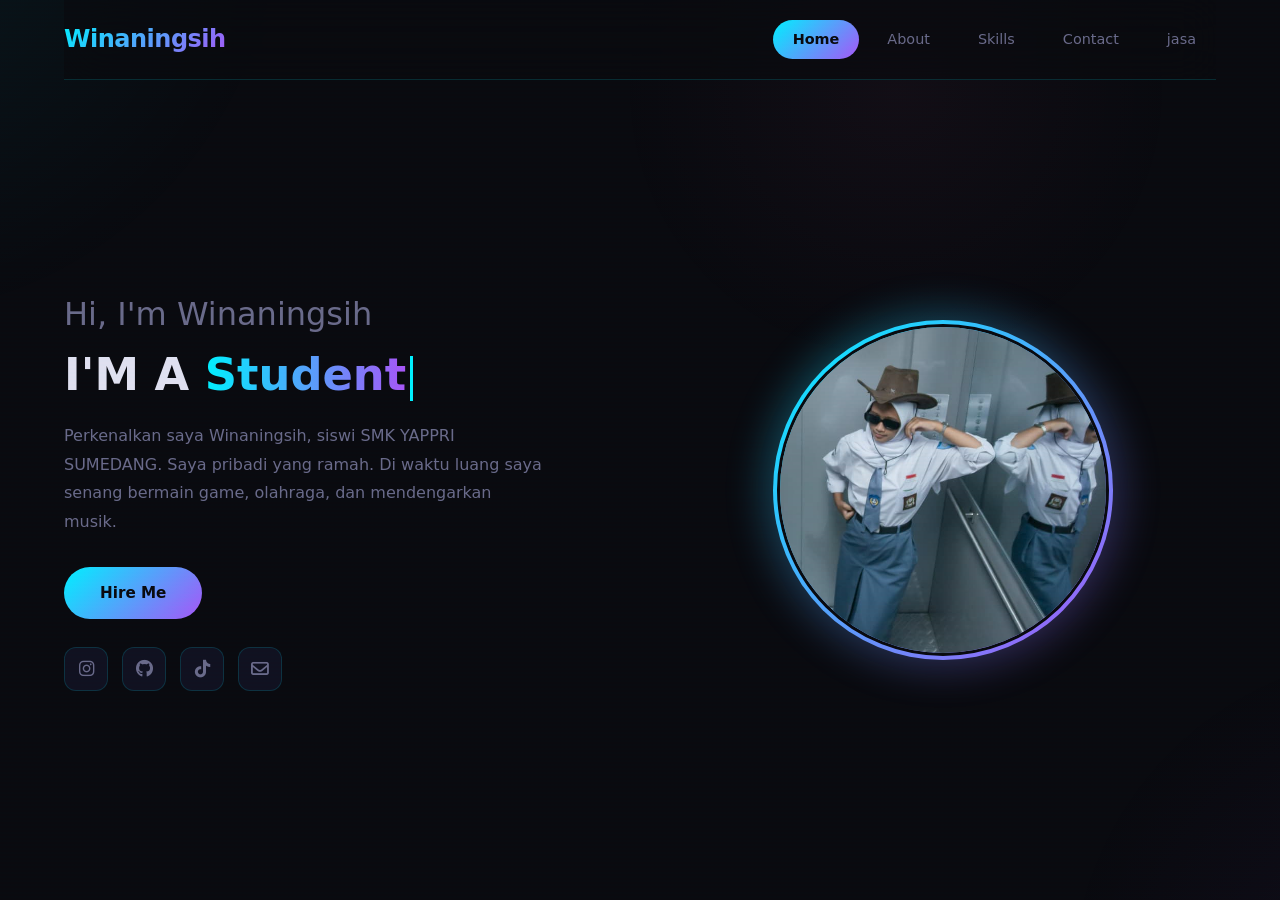
==== index.html @ 15e35d6a "Update index.html" ====
<!DOCTYPE html>
<html lang="en">

<head>
    <meta charset="UTF-8">
    <meta name="viewport" content="width=device-width, initial-scale=1.0">
    <title>Portfolio - Winaningsih</title>
    <link href="https://cdnjs.cloudflare.com/ajax/libs/font-awesome/6.0.0/css/all.min.css" rel="stylesheet">
     <link rel="stylesheet" href="style css.css">
 </head>
    <style>
        
    </style>
</head>

<body>
    <!-- Partikel latar belakang -->
    </style>
</head>

<body>
    <!-- Partikel latar belakang -->
    <div class="particles" id="particles"></div>

    <!-- Overlay untuk mobile menu -->
    <div class="nav-overlay" id="navOverlay"></div>

    <div class="container">
        <nav>
            <div class="logo">Winaningsih</div>
            <div class="nav-links" id="navLinks">
                <a data-section="home" class="active">Home</a>
                <a data-section="about">About</a>
                <a data-section="skills">Skills</a>
                <a data-section="content">Contact</a>
                <a data-section="jasa">jasa</a>
            </div>
            
            <div class="menu-btn" id="menuBtn">
                <i class="fas fa-bars"></i>
            </div>
        </nav>

        <main id="main-content">
            <!-- Home Section -->
            <section id="home" class="content-section active">
                <div class="hologram-container">
                    <div class="hero-content">
                        <h1>Hi, I'm Winaningsih</h1>
                        <h2>I'M A <span class="typewriter-text"></span><span class="typewriter-cursor"></span></h2>
                        <p>Perkenalkan saya Winaningsih, siswi SMK YAPPRI SUMEDANG. Saya pribadi yang ramah. Di waktu luang saya senang bermain game, olahraga, dan mendengarkan musik.</p>
                        <a href="#" class="btn" onclick="navigateTo('content'); return false;"><span>Hire Me</span></a>
                        <div class="social-links">
                            <a href="https://www.instagram.com/@winnn_aa_" aria-label="Instagram"><i class="fab fa-instagram"></i></a>
                            <a href="#" aria-label="GitHub"><i class="fab fa-github"></i></a>
                            <a href="https://www.tiktok.com/@ining788" aria-label="TikTok" target="_blank"><i class="fab fa-tiktok"></i></a>
                            <a href="#" aria-label="Email"><i class="far fa-envelope"></i></a>
                        </div>
                    </div>

                    <div class="profile-image">
                        <div class="profile-circle">
                            <img src="ining.jpeg" alt="Profile Winaningsih"
                                 onerror="this.style.display='none'; this.parentElement.innerHTML='<div style=\'width:100%;height:100%;border-radius:50%;background:linear-gradient(135deg,rgba(0,240,255,0.2),rgba(168,85,247,0.2));display:flex;align-items:center;justify-content:center;font-size:4rem;color:var(--accent);\'><i class=\'fas fa-user\'></i></div>';">
                        </div>
                    </div>
                </div>
            </section>

            <!-- About Section -->
            <section id="about" class="content-section">
                <div class="hologram-container">
                    <div class="timeline">
                        <div class="timeline-item">
                            <h3>About Me</h3>
                            <p>Hallo perkenalkan saya Winaningsih, saya lahir tanggal 18 Oktober 2008 Sumedang. Saya tinggal di Karanganyar, Desa Cipeundeuy, Kecamatan Jatinunggal, Kabupaten Sumedang. Saya seorang pelajar SMK YAPPRI SUMEDANG, duduk di bangku kelas 11 jurusan Teknik Informatika. Saya mengikuti ekstrakurikuler pencak silat dan bola volly. Sebelumnya saya pernah duduk di bangku SMPN 1 Jatinunggal selama 3 tahun, dan mengikuti ekstrakurikuler drumband serta bola volly.</p>
                        </div>
                    </div>
                </div>
            </section>

            <!-- Skills Section -->
            <section id="skills" class="content-section">
                <div class="hologram-container">
                    <div class="skills-grid">
                        <div class="skill-category">
                            <h3>Microsoft Office</h3>
                            <ul class="skill-list">
                                <li>
                                    Word
                                    <div class="skill-bar">
                                        <div class="skill-progress" data-width="95"></div>
                                    </div>
                                </li>
                                <li>
                                    Excel
                                    <div class="skill-bar">
                                        <div class="skill-progress" data-width="90"></div>
                                    </div>
                                </li>
                                <li>
                                    Power Point
                                    <div class="skill-bar">
                                        <div class="skill-progress" data-width="85"></div>
                                    </div>
                                </li>
                            </ul>
                        </div>
                        <div class="skill-category">
                            <h3>Web Development</h3>
                            <ul class="skill-list">
                                <li>
                                    HTML
                                    <div class="skill-bar">
                                        <div class="skill-progress" data-width="90"></div>
                                    </div>
                                </li>
                                <li>
                                    CSS
                                    <div class="skill-bar">
                                        <div class="skill-progress" data-width="85"></div>
                                    </div>
                                </li>
                                <li>
                                    JavaScript
                                    <div class="skill-bar">
                                        <div class="skill-progress" data-width="75"></div>
                                    </div>
                                </li>
                            </ul>
                        </div>
                    </div>
                </div>
            </section>
            

            <!-- Contact Section -->
            <section id="content" class="content-section">
                <div class="hologram-container">
                    <div class="content-grid">
                        <h2>CONTACT ME</h2>
                    </div>
                    <form class="contact-form" id="contactForm">
                        <div class="input-field">
                            <input type="text" placeholder="Full Name" required>
                        </div>
                        <div class="input-field">
                            <input type="email" placeholder="Email Address" required>
                        </div>
                        <div class="input-field">
                            <textarea placeholder="Your Message..." required></textarea>
                        </div>
                        <button type="submit" class="btn-submit"><span>Kirim Pesan</span></button>
                    </form>
                </div>
            </section>
        </main>
    </div>
    
 <!-- jasa Section -->
            <section id="jasa" class="content-section">
                <div class="hologram-container">
                    <div class="skills-grid">
                        <div class="skill-category">
                            <h3>jasa</h3>
                            <ul class="skill-list">
                                <li>
                                    jasa pembuatan WEBSITE
                                    <div class="skill-bar">
                                        <P class="desc">
                                        <div class="skill-progress" data-width="95"></div>
                                    </div>
                                </li>
                                <li>
                                    jasa kurir
                                    <div class="skill-bar">
                                        <div class="skill-progress" data-width="90"></div>
                                    </div>
                                </li>
                                <li>
                                    jasa desain
                                    <div class="skill-bar">
                                        <div class="skill-progress" data-width="85"></div>
                                    </div>
                                </li>
                            </ul>
                        </div>
                        <div class="skill-category">
                            <h3>jasa</h3>
                            <ul class="skill-list">
                                <li>
                                    jasa bikin makalah
                                    <div class="skill-bar">
                                        <div class="skill-progress" data-width="90"></div>
                                    </div>
                                </li>
                                <li>
                                    jasa fotografer
                                    <div class="skill-bar">
                                        <div class="skill-progress" data-width="85"></div>
                                    </div>
                                </li>
                                <li>
                                    Jasa editing
                                    <div class="skill-bar">
                                        <div class="skill-progress" data-width="75"></div>
                                    </div>
                                </li>
                            </ul>
                        </div>
                    </div>
                </div>
            </section>
    
    <!-- Toast notification -->
    <div class="toast" id="toast">
        <i class="fas fa-check-circle"></i>
        <span id="toastMessage">Pesan berhasil dikirim!</span>
    </div>

   <script src="script js.js"></script>
    
</body>
</html>
---- style css.css ----
/* ===== RESET & BASE ===== */
        *, *::before, *::after {
            margin: 0;
            padding: 0;
            box-sizing: border-box;
        }

        :root {
            --bg: #0a0a0f;
            --bg-card: rgba(15, 15, 25, 0.85);
            --fg: #e0e0f0;
            --muted: #6a6a8a;
            --accent: #00f0ff;
            --accent2: #a855f7;
            --accent3: #f472b6;
            --border: rgba(0, 240, 255, 0.15);
            --glow: rgba(0, 240, 255, 0.3);
            --card: rgba(20, 20, 40, 0.7);
            --radius: 16px;
        }

        html {
            scroll-behavior: smooth;
        }

        body {
            font-family: 'Segoe UI', system-ui, -apple-system, sans-serif;
            background: var(--bg);
            color: var(--fg);
            min-height: 100vh;
            overflow-x: hidden;
            line-height: 1.6;
        }

        /* ===== BACKGROUND ATMOSPHERE ===== */
        body::before {
            content: '';
            position: fixed;
            top: -50%;
            left: -50%;
            width: 200%;
            height: 200%;
            background: 
                radial-gradient(ellipse 600px 600px at 20% 20%, rgba(0, 240, 255, 0.06) 0%, transparent 70%),
                radial-gradient(ellipse 500px 500px at 80% 80%, rgba(168, 85, 247, 0.05) 0%, transparent 70%),
                radial-gradient(ellipse 400px 400px at 60% 30%, rgba(244, 114, 182, 0.04) 0%, transparent 70%);
            z-index: 0;
            pointer-events: none;
            animation: bgDrift 20s ease-in-out infinite alternate;
        }

        @keyframes bgDrift {
            0% { transform: translate(0, 0) rotate(0deg); }
            100% { transform: translate(-30px, 20px) rotate(2deg); }
        }

        /* ===== SCANLINE OVERLAY ===== */
        body::after {
            content: '';
            position: fixed;
            inset: 0;
            background: repeating-linear-gradient(
                0deg,
                transparent,
                transparent 2px,
                rgba(0, 240, 255, 0.008) 2px,
                rgba(0, 240, 255, 0.008) 4px
            );
            pointer-events: none;
            z-index: 9999;
        }

        /* ===== CONTAINER ===== */
        .container {
            position: relative;
            z-index: 1;
            max-width: 1200px;
            margin: 0 auto;
            padding: 0 24px;
        }

        /* ===== NAVBAR ===== */
        nav {
            display: flex;
            align-items: center;
            justify-content: space-between;
            padding: 20px 0;
            position: sticky;
            top: 0;
            z-index: 100;
            backdrop-filter: blur(20px);
            -webkit-backdrop-filter: blur(20px);
            background: rgba(10, 10, 15, 0.7);
            border-bottom: 1px solid var(--border);
        }

        .logo {
            font-size: 1.5rem;
            font-weight: 800;
            background: linear-gradient(135deg, var(--accent), var(--accent2));
            -webkit-background-clip: text;
            -webkit-text-fill-color: transparent;
            background-clip: text;
            letter-spacing: -0.5px;
        }

        .nav-links {
            display: flex;
            gap: 8px;
        }

        .nav-links a {
            color: var(--muted);
            text-decoration: none;
            padding: 8px 20px;
            border-radius: 100px;
            font-size: 0.9rem;
            font-weight: 500;
            transition: all 0.3s ease;
            cursor: pointer;
            position: relative;
            overflow: hidden;
        }

        .nav-links a::before {
            content: '';
            position: absolute;
            inset: 0;
            background: linear-gradient(135deg, var(--accent), var(--accent2));
            opacity: 0;
            border-radius: 100px;
            transition: opacity 0.3s ease;
        }

        .nav-links a:hover {
            color: var(--fg);
        }

        .nav-links a:hover::before {
            opacity: 0.1;
        }

        .nav-links a.active {
            color: var(--bg);
            background: linear-gradient(135deg, var(--accent), var(--accent2));
            font-weight: 600;
        }

        .nav-links a.active::before {
            display: none;
        }

        .menu-btn {
            display: none;
            color: var(--accent);
            font-size: 1.4rem;
            cursor: pointer;
            padding: 8px;
        }

        /* ===== SECTION TRANSITIONS ===== */
        .content-section {
            display: none;
            opacity: 0;
            transform: translateY(20px);
            animation: none;
        }

        .content-section.active {
            display: block;
            animation: fadeSlideIn 0.6s ease forwards;
        }

        @keyframes fadeSlideIn {
            0% {
                opacity: 0;
                transform: translateY(30px);
            }
            100% {
                opacity: 1;
                transform: translateY(0);
            }
        }

        /* ===== HOLOGRAM CONTAINER ===== */
        .hologram-container {
            min-height: calc(100vh - 80px);
            display: flex;
            align-items: center;
            justify-content: center;
            padding: 40px 0;
        }

        /* ===== HERO / HOME ===== */
        #home .hologram-container {
            display: grid;
            grid-template-columns: 1fr 1fr;
            gap: 60px;
            align-items: center;
        }

        .hero-content h1 {
            font-size: 2rem;
            font-weight: 300;
            color: var(--muted);
            margin-bottom: 8px;
        }

        .hero-content h2 {
            font-size: 2.8rem;
            font-weight: 800;
            margin-bottom: 20px;
            line-height: 1.2;
        }

        .typewriter-text {
            background: linear-gradient(90deg, var(--accent), var(--accent2), var(--accent3));
            background-size: 200% auto;
            -webkit-background-clip: text;
            -webkit-text-fill-color: transparent;
            background-clip: text;
            animation: gradientShift 3s ease infinite;
        }

        @keyframes gradientShift {
            0%, 100% { background-position: 0% center; }
            50% { background-position: 200% center; }
        }

        .typewriter-cursor {
            display: inline-block;
            width: 3px;
            height: 1em;
            background: var(--accent);
            margin-left: 4px;
            vertical-align: text-bottom;
            animation: blink 0.8s step-end infinite;
        }

        @keyframes blink {
            0%, 100% { opacity: 1; }
            50% { opacity: 0; }
        }

        .hero-content p {
            color: var(--muted);
            font-size: 1rem;
            line-height: 1.8;
            margin-bottom: 30px;
            max-width: 480px;
        }

        .btn {
            display: inline-flex;
            align-items: center;
            gap: 8px;
            padding: 14px 36px;
            background: linear-gradient(135deg, var(--accent), var(--accent2));
            color: var(--bg);
            text-decoration: none;
            border-radius: 100px;
            font-weight: 700;
            font-size: 0.95rem;
            transition: all 0.3s ease;
            border: none;
            cursor: pointer;
            position: relative;
            overflow: hidden;
        }

        .btn::before {
            content: '';
            position: absolute;
            inset: 0;
            background: linear-gradient(135deg, var(--accent2), var(--accent3));
            opacity: 0;
            transition: opacity 0.3s ease;
            border-radius: 100px;
        }

        .btn:hover {
            transform: translateY(-2px);
            box-shadow: 0 8px 30px rgba(0, 240, 255, 0.3);
        }

        .btn:hover::before {
            opacity: 1;
        }

        .btn span {
            position: relative;
            z-index: 1;
        }

        .social-links {
            display: flex;
            gap: 14px;
            margin-top: 28px;
        }

        .social-links a {
            width: 44px;
            height: 44px;
            display: flex;
            align-items: center;
            justify-content: center;
            border-radius: 12px;
            border: 1px solid var(--border);
            color: var(--muted);
            text-decoration: none;
            font-size: 1.1rem;
            transition: all 0.3s ease;
            background: var(--card);
        }

        .social-links a:hover {
            color: var(--accent);
            border-color: var(--accent);
            transform: translateY(-3px);
            box-shadow: 0 6px 20px rgba(0, 240, 255, 0.15);
        }

        /* ===== PROFILE IMAGE ===== */
        .profile-image {
            display: flex;
            justify-content: center;
            align-items: center;
        }

        .profile-circle {
            width: 340px;
            height: 340px;
            border-radius: 50%;
            padding: 4px;
            background: linear-gradient(135deg, var(--accent), var(--accent2), var(--accent3), var(--accent));
            background-size: 300% 300%;
            animation: borderRotate 4s ease infinite;
            position: relative;
        }

        .profile-circle::before {
            content: '';
            position: absolute;
            inset: -8px;
            border-radius: 50%;
            background: linear-gradient(135deg, var(--accent), var(--accent2), var(--accent3), var(--accent));
            background-size: 300% 300%;
            animation: borderRotate 4s ease infinite;
            opacity: 0.3;
            filter: blur(20px);
            z-index: -1;
        }

        @keyframes borderRotate {
            0%, 100% { background-position: 0% 50%; }
            50% { background-position: 100% 50%; }
        }

        .profile-circle img {
            width: 100%;
            height: 100%;
            border-radius: 50%;
            object-fit: cover;
            border: 3px solid var(--bg);
        }

        /* ===== ABOUT SECTION ===== */
        .timeline {
            width: 100%;
            max-width: 750px;
            position: relative;
        }

        .timeline::before {
            content: '';
            position: absolute;
            left: 20px;
            top: 0;
            bottom: 0;
            width: 2px;
            background: linear-gradient(to bottom, var(--accent), var(--accent2), transparent);
        }

        .timeline-item {
            position: relative;
            padding-left: 56px;
            margin-bottom: 40px;
        }

        .timeline-item::before {
            content: '';
            position: absolute;
            left: 12px;
            top: 8px;
            width: 18px;
            height: 18px;
            border-radius: 50%;
            background: var(--bg);
            border: 3px solid var(--accent);
            box-shadow: 0 0 15px var(--glow);
        }

        .timeline-item h3 {
            font-size: 1.5rem;
            font-weight: 700;
            margin-bottom: 14px;
            background: linear-gradient(135deg, var(--accent), var(--accent2));
            -webkit-background-clip: text;
            -webkit-text-fill-color: transparent;
            background-clip: text;
        }

        .timeline-item p {
            color: var(--muted);
            font-size: 1rem;
            line-height: 1.9;
            background: var(--card);
            padding: 24px;
            border-radius: var(--radius);
            border: 1px solid var(--border);
            backdrop-filter: blur(10px);
        }

        /* ===== SKILLS SECTION ===== */
        .skills-grid {
            width: 100%;
            max-width: 900px;
            display: grid;
            grid-template-columns: 1fr 1fr;
            gap: 40px;
        }

        .skill-category {
            background: var(--card);
            border: 1px solid var(--border);
            border-radius: var(--radius);
            padding: 30px;
            backdrop-filter: blur(10px);
            transition: all 0.3s ease;
        }

        .skill-category:hover {
            border-color: rgba(0, 240, 255, 0.3);
            transform: translateY(-4px);
            box-shadow: 0 12px 40px rgba(0, 0, 0, 0.3);
        }

        .skill-category h3 {
            font-size: 1.2rem;
            font-weight: 700;
            margin-bottom: 24px;
            color: var(--accent);
            text-transform: uppercase;
            letter-spacing: 1.5px;
            font-size: 0.85rem;
        }

        .skill-list {
            list-style: none;
            display: flex;
            flex-direction: column;
            gap: 20px;
        }

        .skill-list li {
            display: flex;
            flex-direction: column;
            gap: 8px;
            font-size: 0.9rem;
            font-weight: 600;
            color: var(--fg);
        }

        .skill-bar {
            width: 100%;
            height: 8px;
            background: rgba(255, 255, 255, 0.06);
            border-radius: 100px;
            overflow: hidden;
            position: relative;
        }

        .skill-progress {
            height: 100%;
            border-radius: 100px;
            background: linear-gradient(90deg, var(--accent), var(--accent2));
            position: relative;
            width: 0;
            transition: width 1.2s cubic-bezier(0.22, 1, 0.36, 1);
        }

        .skill-progress::after {
            content: '';
            position: absolute;
            right: 0;
            top: 50%;
            transform: translateY(-50%);
            width: 14px;
            height: 14px;
            border-radius: 50%;
            background: var(--accent);
            box-shadow: 0 0 10px var(--glow), 0 0 20px var(--glow);
            opacity: 0;
            transition: opacity 0.5s ease 1s;
        }

        .content-section.active .skill-progress::after {
            opacity: 1;
        }

        /* ===== CONTACT SECTION ===== */
        #content .hologram-container {
            flex-direction: column;
            gap: 36px;
        }

        #content h2 {
            font-size: 2.4rem;
            font-weight: 800;
            background: linear-gradient(135deg, var(--accent), var(--accent2));
            -webkit-background-clip: text;
            -webkit-text-fill-color: transparent;
            background-clip: text;
            text-align: center;
        }

        .contact-form {
            width: 100%;
            max-width: 550px;
            display: flex;
            flex-direction: column;
            gap: 18px;
        }

        .input-field {
            position: relative;
        }

        .input-field input,
        .input-field textarea {
            width: 100%;
            padding: 16px 20px;
            background: var(--card);
            border: 1px solid var(--border);
            border-radius: 12px;
            color: var(--fg);
            font-size: 0.95rem;
            font-family: inherit;
            outline: none;
            transition: all 0.3s ease;
            backdrop-filter: blur(10px);
        }

        .input-field input::placeholder,
        .input-field textarea::placeholder {
            color: var(--muted);
        }

        .input-field input:focus,
        .input-field textarea:focus {
            border-color: var(--accent);
            box-shadow: 0 0 0 3px rgba(0, 240, 255, 0.1);
        }

        .input-field textarea {
            resize: vertical;
            min-height: 120px;
        }

        .btn-submit {
            align-self: flex-start;
            padding: 14px 40px;
            background: linear-gradient(135deg, var(--accent), var(--accent2));
            color: var(--bg);
            border: none;
            border-radius: 100px;
            font-weight: 700;
            font-size: 0.95rem;
            cursor: pointer;
            transition: all 0.3s ease;
            font-family: inherit;
            position: relative;
            overflow: hidden;
        }

        .btn-submit::before {
            content: '';
            position: absolute;
            inset: 0;
            background: linear-gradient(135deg, var(--accent2), var(--accent3));
            opacity: 0;
            transition: opacity 0.3s ease;
        }

        .btn-submit:hover {
            transform: translateY(-2px);
            box-shadow: 0 8px 30px rgba(0, 240, 255, 0.3);
        }

        .btn-submit:hover::before {
            opacity: 1;
        }

        .btn-submit span {
            position: relative;
            z-index: 1;
        }

      /*==== JASA ====*/
.skills-grid {
            width: 100%;
            max-width: 900px;
            display: grid;
            grid-template-columns: 1fr 1fr;
            gap: 40px;
        }

        .skill-category {
            background: var(--card);
            border: 1px solid var(--border);
            border-radius: var(--radius);
            padding: 30px;
            backdrop-filter: blur(10px);
            transition: all 0.3s ease;
        }

        .skill-category:hover {
            border-color: rgba(0, 240, 255, 0.3);
            transform: translateY(-4px);
            box-shadow: 0 12px 40px rgba(0, 0, 0, 0.3);
        }

        .skill-category h3 {
            font-size: 1.2rem;
            font-weight: 700;
            margin-bottom: 24px;
            color: var(--accent);
            text-transform: uppercase;
            letter-spacing: 1.5px;
            font-size: 0.85rem;
        }

        .skill-list {
            list-style: none;
            display: flex;
            flex-direction: column;
            gap: 20px;
        }

        .skill-list li {
            display: flex;
            flex-direction: column;
            gap: 8px;
            font-size: 0.9rem;
            font-weight: 600;
            color: var(--fg);
        }

        .skill-bar {
            width: 100%;
            height: 8px;
            background: rgba(255, 255, 255, 0.06);
            border-radius: 100px;
            overflow: hidden;
            position: relative;
        }

        .skill-progress {
            height: 100%;
            border-radius: 100px;
            background: linear-gradient(90deg, var(--accent), var(--accent2));
            position: relative;
            width: 0;
            transition: width 1.2s cubic-bezier(0.22, 1, 0.36, 1);
        }

        .skill-progress::after {
            content: '';
            position: absolute;
            right: 0;
            top: 50%;
            transform: translateY(-50%);
            width: 14px;
            height: 14px;
            border-radius: 50%;
            background: var(--accent);
            box-shadow: 0 0 10px var(--glow), 0 0 20px var(--glow);
            opacity: 0;
            transition: opacity 0.5s ease 1s;
        }

        .content-section.active .skill-progress::after {
            opacity: 1;
        }
        /* ===== TOAST ===== */
        .toast {
            position: fixed;
            bottom: 30px;
            right: 30px;
            background: var(--card);
            border: 1px solid var(--accent);
            border-radius: 12px;
            padding: 16px 24px;
            color: var(--fg);
            font-size: 0.9rem;
            backdrop-filter: blur(20px);
            box-shadow: 0 10px 40px rgba(0, 0, 0, 0.4);
            transform: translateY(120%);
            opacity: 0;
            transition: all 0.4s cubic-bezier(0.22, 1, 0.36, 1);
            z-index: 10000;
            display: flex;
            align-items: center;
            gap: 10px;
        }

        .toast.show {
            transform: translateY(0);
            opacity: 1;
        }

        .toast i {
            color: var(--accent);
            font-size: 1.2rem;
        }

        /* ===== FLOATING PARTICLES ===== */
        .particles {
            position: fixed;
            inset: 0;
            pointer-events: none;
            z-index: 0;
            overflow: hidden;
        }

        .particle {
            position: absolute;
            width: 3px;
            height: 3px;
            background: var(--accent);
            border-radius: 50%;
            opacity: 0;
            animation: floatUp linear infinite;
        }

        @keyframes floatUp {
            0% {
                opacity: 0;
                transform: translateY(100vh) scale(0);
            }
            10% {
                opacity: 0.6;
            }
            90% {
                opacity: 0.2;
            }
            100% {
                opacity: 0;
                transform: translateY(-10vh) scale(1);
            }
        }

        /* ===== RESPONSIVE ===== */
        @media (max-width: 900px) {
            #home .hologram-container {
                grid-template-columns: 1fr;
                text-align: center;
                gap: 40px;
            }

            .hero-content p {
                max-width: 100%;
            }

            .social-links {
                justify-content: center;
            }

            .profile-circle {
                width: 260px;
                height: 260px;
            }

            .skills-grid {
                grid-template-columns: 1fr;
            }

            .timeline::before {
                left: 10px;
            }

            .timeline-item {
                padding-left: 40px;
            }

            .timeline-item::before {
                left: 2px;
            }
        }

        @media (max-width: 640px) {
            .nav-links {
                position: fixed;
                top: 0;
                right: -100%;
                width: 70%;
                max-width: 280px;
                height: 100vh;
                background: rgba(10, 10, 20, 0.97);
                backdrop-filter: blur(30px);
                flex-direction: column;
                padding: 80px 30px 30px;
                gap: 6px;
                transition: right 0.4s cubic-bezier(0.22, 1, 0.36, 1);
                border-left: 1px solid var(--border);
            }

            .nav-links.open {
                right: 0;
            }

            .nav-links a {
                padding: 14px 20px;
                border-radius: 12px;
                font-size: 1rem;
            }

            .menu-btn {
                display: block;
                z-index: 200;
            }

            .hero-content h2 {
                font-size: 2rem;
            }

            .profile-circle {
                width: 200px;
                height: 200px;
            }

            #content h2 {
                font-size: 1.8rem;
            }
        }

        /* ===== MOBILE OVERLAY ===== */
        .nav-overlay {
            position: fixed;
            inset: 0;
            background: rgba(0, 0, 0, 0.5);
            z-index: 98;
            opacity: 0;
            pointer-events: none;
            transition: opacity 0.3s ease;
        }

        .nav-overlay.show {
            opacity: 1;
            pointer-events: all;
        }
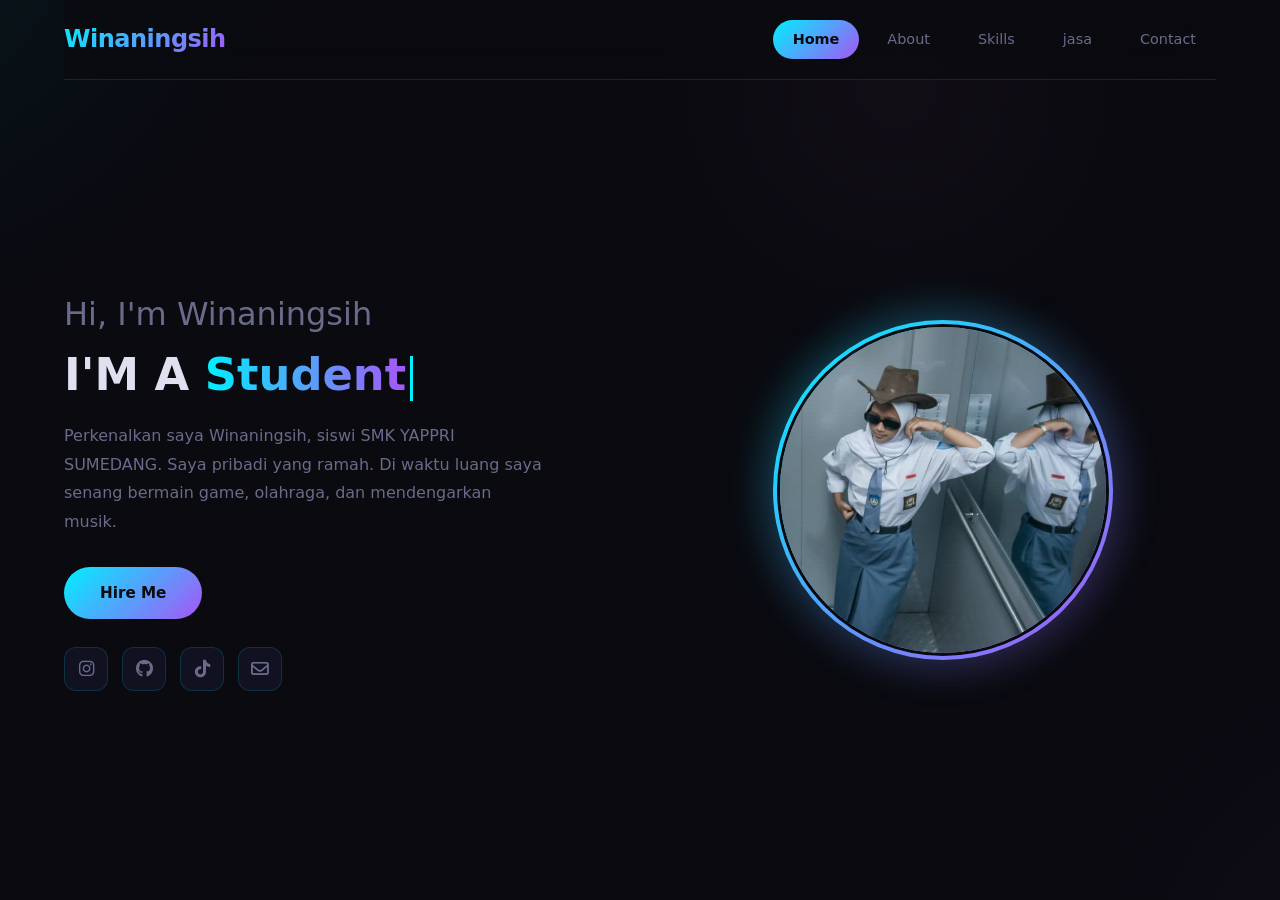
==== commit abaf16a0: "Update index.html" ====
--- a/index.html
+++ b/index.html
@@ -32,8 +32,8 @@
                 <a data-section="home" class="active">Home</a>
                 <a data-section="about">About</a>
                 <a data-section="skills">Skills</a>
-                <a data-section="content">Contact</a>
                 <a data-section="jasa">jasa</a>
+                 <a data-section="content">Contact</a>
             </div>
             
             <div class="menu-btn" id="menuBtn">
@@ -84,22 +84,22 @@
                 <div class="hologram-container">
                     <div class="skills-grid">
                         <div class="skill-category">
-                            <h3>Microsoft Office</h3>
+                            <h3>My skill</h3>
                             <ul class="skill-list">
                                 <li>
-                                    Word
+                                    pembuatan poster
                                     <div class="skill-bar">
                                         <div class="skill-progress" data-width="95"></div>
                                     </div>
                                 </li>
                                 <li>
-                                    Excel
+                                    kurir
                                     <div class="skill-bar">
                                         <div class="skill-progress" data-width="90"></div>
                                     </div>
                                 </li>
                                 <li>
-                                    Power Point
+                                    desain
                                     <div class="skill-bar">
                                         <div class="skill-progress" data-width="85"></div>
                                     </div>
@@ -107,22 +107,22 @@
                             </ul>
                         </div>
                         <div class="skill-category">
-                            <h3>Web Development</h3>
+                            <h3>My skill</h3>
                             <ul class="skill-list">
                                 <li>
-                                    HTML
+                                    bikin makalah
                                     <div class="skill-bar">
                                         <div class="skill-progress" data-width="90"></div>
                                     </div>
                                 </li>
                                 <li>
-                                    CSS
+                                    fotografer
                                     <div class="skill-bar">
                                         <div class="skill-progress" data-width="85"></div>
                                     </div>
                                 </li>
                                 <li>
-                                    JavaScript
+                                    editing
                                     <div class="skill-bar">
                                         <div class="skill-progress" data-width="75"></div>
                                     </div>
@@ -132,9 +132,85 @@
                     </div>
                 </div>
             </section>
-            
-
-            <!-- Contact Section -->
+    
+       <!-- jasa Section -->
+    <section id="jasa" class="content-section">
+        <div class="hologram-container">
+            <div class="skills-grid">
+                <div class="skill-category">
+                    <h3>jasa</h3>
+                    <ul class="skill-list">
+                        <li>
+                            <strong>Jasa Pembuatan Poster</strong> - Rp 50.000
+                            <br>
+                            <small>Desain poster kreatif untuk promosi acara.</small>
+                            <div class="skill-bar">
+                                <div class="skill-progress" data-width="95"></div>
+                            </div>
+                            <!-- Tombol WhatsApp -->
+                            <a href="https://wa.me/6281223390405?text=Halo%20saya%20ingin%20memesan%20Jasa%20Pembuatan%20Poster" target="_blank" style="display: inline-block; margin-top: 10px; padding: 6px 12px; background-color: #25D366; color: #fff; text-decoration: none; border-radius: 4px; font-size: 0.8rem; font-weight: bold;">Pesan via WhatsApp</a>
+                        </li>
+                        <li>
+                            <strong>Jasa Kurir</strong> - Rp 15.000
+                            <br>
+                            <small>Pengantaran dokumen cepat dan aman.</small>
+                            <div class="skill-bar">
+                                <div class="skill-progress" data-width="90"></div>
+                            </div>
+                            <!-- Tombol WhatsApp -->
+                            <a href="https://wa.me/6281223390405?text=Halo%20saya%20ingin%20memesan%20Jasa%20Kurir" target="_blank" style="display: inline-block; margin-top: 10px; padding: 6px 12px; background-color: #25D366; color: #fff; text-decoration: none; border-radius: 4px; font-size: 0.8rem; font-weight: bold;">Pesan via WhatsApp</a>
+                        </li>
+                        <li>
+                            <strong>Jasa Desain</strong> - Rp 75.000
+                            <br>
+                            <small>Desain logo dan banner usaha.</small>
+                            <div class="skill-bar">
+                                <div class="skill-progress" data-width="85"></div>
+                            </div>
+                            <!-- Tombol WhatsApp -->
+                            <a href="https://wa.me/6281223390405?text=Halo%20saya%20ingin%20memesan%20Jasa%20Desain" target="_blank" style="display: inline-block; margin-top: 10px; padding: 6px 12px; background-color: #25D366; color: #fff; text-decoration: none; border-radius: 4px; font-size: 0.8rem; font-weight: bold;">Pesan via WhatsApp</a>
+                        </li>
+                    </ul>
+                </div>
+                <div class="skill-category">
+                    <h3>jasa</h3>
+                    <ul class="skill-list">
+                        <li>
+                            <strong>Jasa Bikin Makalah</strong> - Rp 25.000
+                            <br>
+                            <small>Ketik makalah rapi sesuai EYD.</small>
+                            <div class="skill-bar">
+                                <div class="skill-progress" data-width="90"></div>
+                            </div>
+                            <!-- Tombol WhatsApp -->
+                            <a href="https://wa.me/6281223390405?text=Halo%20saya%20ingin%20memesan%20Jasa%20Bikin%20Makalah" target="_blank" style="display: inline-block; margin-top: 10px; padding: 6px 12px; background-color: #25D366; color: #fff; text-decoration: none; border-radius: 4px; font-size: 0.8rem; font-weight: bold;">Pesan via WhatsApp</a>
+                        </li>
+                        <li>
+                            <strong>Jasa Fotografer</strong> - Rp 100.000
+                            <br>
+                            <small>Dokumentasi acara dengan hasil profesional.</small>
+                            <div class="skill-bar">
+                                <div class="skill-progress" data-width="85"></div>
+                            </div>
+                            <!-- Tombol WhatsApp -->
+                            <a href="https://wa.me/6281223390405?text=Halo%20saya%20ingin%20memesan%20Jasa%20Fotografer" target="_blank" style="display: inline-block; margin-top: 10px; padding: 6px 12px; background-color: #25D366; color: #fff; text-decoration: none; border-radius: 4px; font-size: 0.8rem; font-weight: bold;">Pesan via WhatsApp</a>
+                        </li>
+                        <li>
+                            <strong>Jasa Editing</strong> - Rp 75.000
+                            <br>
+                            <small>Edit video pendek untuk konten sosmed.</small>
+                            <div class="skill-bar">
+                                <div class="skill-progress" data-width="75"></div>
+                            </div>
+                            <!-- Tombol WhatsApp -->
+                            <a href="https://wa.me/6281223390405?text=Halo%20saya%20ingin%20memesan%20Jasa%20Editing" target="_blank" style="display: inline-block; margin-top: 10px; padding: 6px 12px; background-color: #25D366; color: #fff; text-decoration: none; border-radius: 4px; font-size: 0.8rem; font-weight: bold;">Pesan via WhatsApp</a>
+                        </li>
+                    </ul>
+                </div>
+            </div>
+        </div>
+    </section>
+    <!-- Contact Section -->
             <section id="content" class="content-section">
                 <div class="hologram-container">
                     <div class="content-grid">
@@ -156,61 +232,6 @@
             </section>
         </main>
     </div>
-    
- <!-- jasa Section -->
-            <section id="jasa" class="content-section">
-                <div class="hologram-container">
-                    <div class="skills-grid">
-                        <div class="skill-category">
-                            <h3>jasa</h3>
-                            <ul class="skill-list">
-                                <li>
-                                    jasa pembuatan WEBSITE
-                                    <div class="skill-bar">
-                                        <P class="desc">
-                                        <div class="skill-progress" data-width="95"></div>
-                                    </div>
-                                </li>
-                                <li>
-                                    jasa kurir
-                                    <div class="skill-bar">
-                                        <div class="skill-progress" data-width="90"></div>
-                                    </div>
-                                </li>
-                                <li>
-                                    jasa desain
-                                    <div class="skill-bar">
-                                        <div class="skill-progress" data-width="85"></div>
-                                    </div>
-                                </li>
-                            </ul>
-                        </div>
-                        <div class="skill-category">
-                            <h3>jasa</h3>
-                            <ul class="skill-list">
-                                <li>
-                                    jasa bikin makalah
-                                    <div class="skill-bar">
-                                        <div class="skill-progress" data-width="90"></div>
-                                    </div>
-                                </li>
-                                <li>
-                                    jasa fotografer
-                                    <div class="skill-bar">
-                                        <div class="skill-progress" data-width="85"></div>
-                                    </div>
-                                </li>
-                                <li>
-                                    Jasa editing
-                                    <div class="skill-bar">
-                                        <div class="skill-progress" data-width="75"></div>
-                                    </div>
-                                </li>
-                            </ul>
-                        </div>
-                    </div>
-                </div>
-            </section>
     
     <!-- Toast notification -->
     <div class="toast" id="toast">
